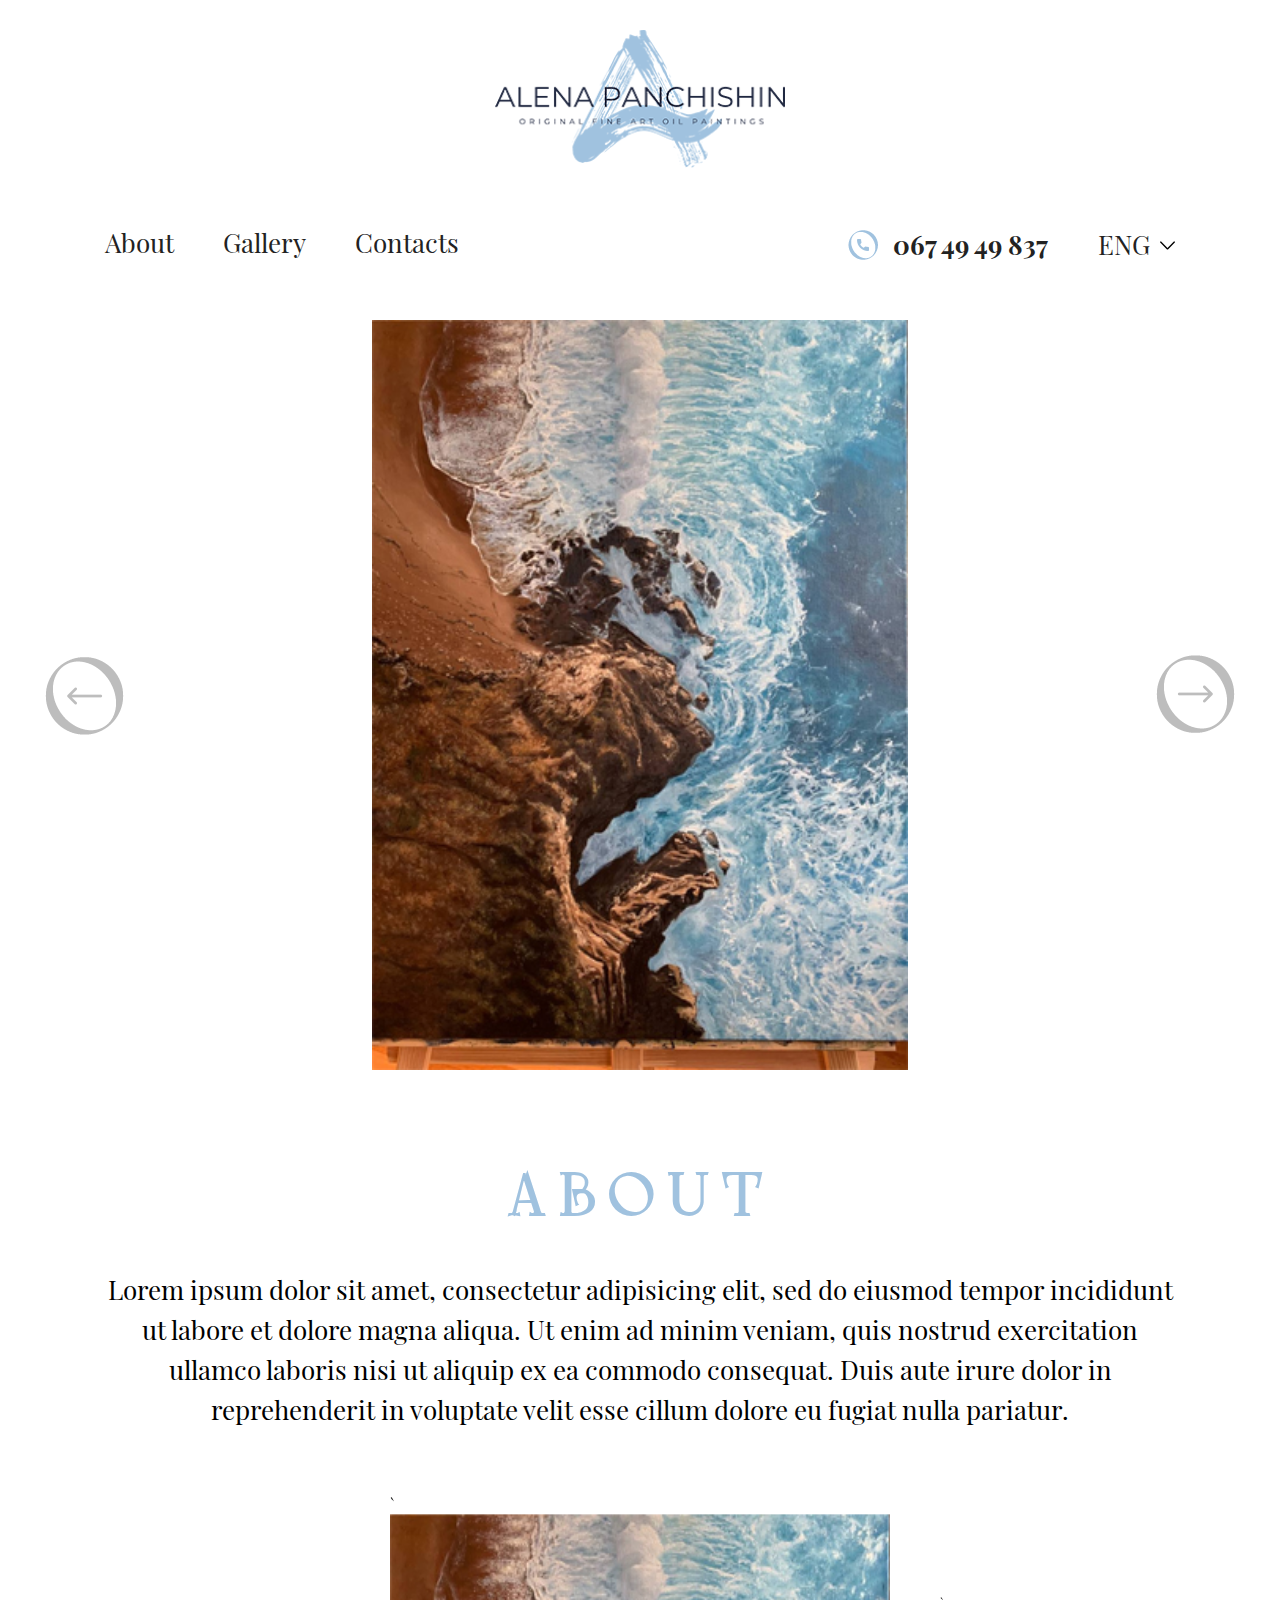
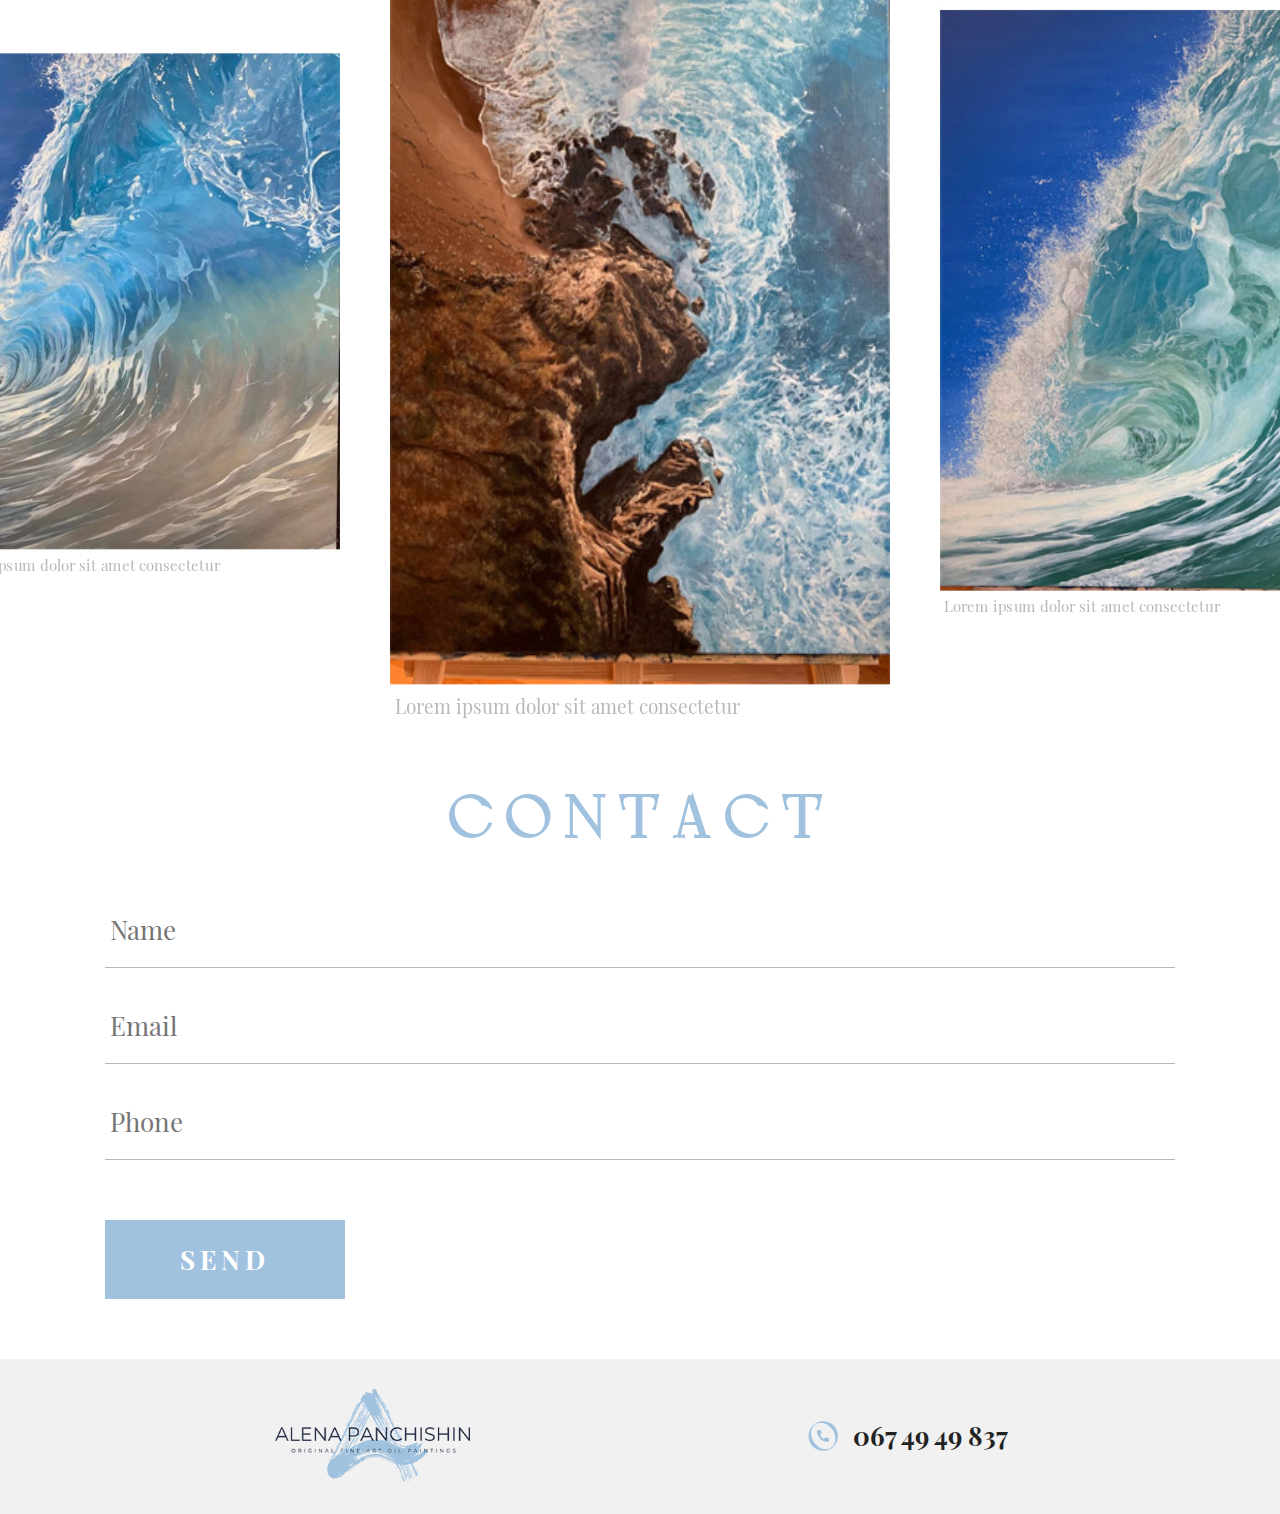
==== index.html @ 86f0cf5e "1" ====
<!DOCTYPE html>
<html lang="en">
<head>
    <meta charset="UTF-8">
    <meta name="viewport" content="width=device-width, initial-scale=1.0">
    <title>Document</title>
    <!-- styles -->
    <link rel="stylesheet" href="./styles/css/reset.css">
    <link rel="stylesheet" href="./plugins/slick/slick.css">
    <link rel="stylesheet" href="./styles/css/fonts.css">
    <link rel="stylesheet" href="./styles/css/index.css">
    <link rel="stylesheet" href="./styles/css/media.css">
    
</head>
<body>
    
    <div class="content">
        <!-- Header -->
        <header class="header">
            <!-- top -->
            <div class="header__top">
                <div class="wrap header__wrap">
                    <a href="./index.html" class="logo header__logo">
                        <img src="./img/logo.png" alt="">
                    </a>
                </div>
            </div>
            <!-- top end -->

            <!-- bottom -->
            <div class="header__bottom">
                <div class="wrap header__wrap">
                    <nav>
                        <a href="javascript://" class="header__link">About</a>
                        <a href="javascript://" class="header__link">Gallery</a>
                        <a href="javascript://" class="header__link">Contacts</a>
                    </nav>
    
                    <div class="phone header__phone">
                        <img src="./img/phone.png" alt="">
                        <a href="javascript://">067 49 49 837</a>
                    </div>
    
                    <div class="language header__language">
                        <span class="language__heading">
                            ENG
                            <img src="./img/svg/chevron.svg" alt="">
                        </span>
    
                        <div class="language__body">
                            <span class="language__item">UK</span>
                            <span class="language__item">RU</span>
                        </div>
                    </div>
                </div>
            </div>
            <!-- bottom end -->
        </header>
        <!-- header end -->

        <!-- main slider -->
        <div class="mainSlider">
            <div class="wrap mainSlider__wrap">
                <div class="mainSlider__item">
                    <img src="./img/1.jpg" alt="">
                </div>
    
                <div class="mainSlider__item">
                    <img src="./img/2.jpg" alt="">
                </div>
    
                <div class="mainSlider__item">
                    <img src="./img/3.jpg" alt="">
                </div>
    
                <div class="mainSlider__item">
                    <img src="./img/4.jpg" alt="">
                </div>
            </div>
            <div class="mainSlider__arrows"></div>
        </div>
        <!-- main slider end -->

        <!-- about block -->
        <div class="aboutBlock">
            <div class="wrap aboutBlock__wrap">
                <div class="aboutBlock__text">
                    <h2 class="title aboutBlock__title">
                        About
                    </h2>

                    <p class="subtitle aboutBlock__subtitle">
                        Lorem ipsum dolor sit amet, consectetur adipisicing elit, sed do eiusmod tempor incididunt ut labore et dolore magna aliqua. Ut enim ad minim veniam, quis nostrud exercitation ullamco laboris nisi ut aliquip ex ea commodo consequat. Duis aute irure dolor in reprehenderit in voluptate velit esse cillum dolore eu fugiat nulla pariatur.
                    </p>
                </div>

                <div class="aboutBlock__slider">
                    <div class="aboutBlock__slide">`
                        <img src="./img/1.jpg" alt="">
                        <span>Lorem ipsum dolor sit amet consectetur</span>
                    </div>

                    <div class="aboutBlock__slide">`
                        <img src="./img/2.jpg" alt="">
                        <span>Lorem ipsum dolor sit amet consectetur</span>
                    </div>

                    <div class="aboutBlock__slide">`
                        <img src="./img/3.jpg" alt="">
                        <span>Lorem ipsum dolor sit amet consectetur</span>
                    </div>

                    <div class="aboutBlock__slide">`
                        <img src="./img/4.jpg" alt="">
                        <span>Lorem ipsum dolor sit amet consectetur</span>
                    </div>

                    <div class="aboutBlock__slide">`
                        <img src="./img/5.jpg" alt="">
                        <span>Lorem ipsum dolor sit amet consectetur</span>
                    </div>

                    <div class="aboutBlock__slide">`
                        <img src="./img/3.jpg" alt="">
                        <span>Lorem ipsum dolor sit amet consectetur</span>
                    </div>
                </div>
            </div>
        </div>
        <!-- about block -->


        <!-- contact -->
        <div class="contact">
            <div class="wrap contact__wrap">
                <h1 class="title contact__title">
                    Contact
                </h1>

                <form action="" class="contact__form">
                    <input type="text" placeholder="Name">
                    <input type="emal" placeholder="Email">
                    <input type="phone" placeholder="Phone">
                    <button type="submit" class="button contact__button">send</button>
                </form>
            </div>
        </div>
        <!-- contact end -->

        <!-- footer -->
        <footer class="footer">
            <div class="wrap footer__wrap">
                <div class="footer__col">
                    <a href="javascript://" class="logo footer__logo">
                        <img src="./img/logo.png" alt="">
                    </a>
                </div>

                <div class="footer__col">
                    <div class="phone footer__phone">
                        <img src="./img/phone.png" alt="">
                        <a href="javascript://">067 49 49 837</a>
                    </div>
                </div>
            </div>
        </footer>
    </div>
    
    <script src="./js/jquery-3.5.1.min.js"></script>
    <script src="./plugins/slick/slick.min.js"></script>
    <script src="./js/index.js"></script>

</body>
</html>
---- styles/css/fonts.css ----
@font-face {
  font-family: "calypso";
  src: url(../../fonts/Calypso.ttf);
  font-style: normal;
  font-weight: normal;
}
@font-face {
  font-family: "playFair";
  src: url(../../fonts/PlayfairDisplay-Regular.ttf);
  font-style: normal;
  font-weight: normal;
}
@font-face {
  font-family: "playFair";
  src: url(../../fonts/PlayfairDisplay-Bold.ttf);
  font-style: normal;
  font-weight: bold;
}
---- styles/css/index.css ----
.wrap {
  max-width: 1070px;
  margin: 0px auto;
  padding-right: 20px;
  padding-left: 20px;
}

body {
  color: #222222;
  font-family: "playFair";
}

.title {
  font-size: 60px;
  font-family: "calypso";
  text-transform: uppercase;
  text-align: center;
  letter-spacing: 10px;
  color: #a0c2df;
  margin-bottom: 40px;
}

.content {
  overflow: hidden;
}

.subtitle {
  font-size: 26px;
  text-align: center;
  line-height: 40px;
  color: #000;
  margin-bottom: 60px;
}

.button {
  -webkit-transition: 0.3s;
  transition: 0.3s;
  padding: 20px;
  width: 100%;
  border: 2px solid #A0C2DF;
  background: #A0C2DF;
  font-size: 26px;
  color: #fff;
  font-family: "playFair";
  text-transform: uppercase;
  font-weight: bold;
  letter-spacing: 5px;
}
.button:hover {
  background: #fff;
  color: #A0C2DF;
}

.header__wrap {
  display: -webkit-box;
  display: -ms-flexbox;
  display: flex;
  -webkit-box-align: center;
      -ms-flex-align: center;
          align-items: center;
  padding-top: 30px;
  padding-bottom: 30px;
}
.header__phone {
  margin-right: 50px;
}
.header__logo {
  max-width: 290px;
  margin: 0px auto;
}
.header nav {
  display: -webkit-box;
  display: -ms-flexbox;
  display: flex;
  margin-right: auto;
}
.header__link {
  margin-right: 49px;
  font-size: 26px;
  text-decoration: none;
  color: inherit;
}
.header__link:hover:after {
  width: 100%;
}
.header__link:after {
  content: "";
  display: block;
  height: 1px;
  width: 0;
  margin-top: 3px;
  background: #222;
  -webkit-transition: 0.3s;
  transition: 0.3s;
}
.header__language {
  font-size: 26px;
}

.phone {
  display: -webkit-box;
  display: -ms-flexbox;
  display: flex;
  -webkit-box-align: center;
      -ms-flex-align: center;
          align-items: center;
}
.phone img {
  margin-right: 15px;
}
.phone a {
  color: inherit;
  text-decoration: none;
  font-size: 26px;
  font-weight: bold;
}
.phone:hover a {
  text-decoration: underline;
}

.language {
  position: relative;
}
.language__heading {
  display: -webkit-box;
  display: -ms-flexbox;
  display: flex;
  -webkit-box-align: center;
      -ms-flex-align: center;
          align-items: center;
  cursor: pointer;
}
.language__heading img {
  width: 15px;
  margin-left: 10px;
}
.language__body {
  display: -webkit-box;
  display: -ms-flexbox;
  display: flex;
  -webkit-box-orient: vertical;
  -webkit-box-direction: normal;
      -ms-flex-direction: column;
          flex-direction: column;
  display: none;
  position: absolute;
  z-index: 3;
  background: #fff;
  width: 100%;
}
.language__body--open {
  display: -webkit-box;
  display: -ms-flexbox;
  display: flex;
}
.language__item {
  margin: 5px 0;
  cursor: pointer;
}

.logo {
  width: 100%;
}
.logo img {
  width: 100%;
}

.mainSlider__wrap {
  display: -webkit-box;
  display: -ms-flexbox;
  display: flex;
  -webkit-box-align: center;
      -ms-flex-align: center;
          align-items: center;
  padding-bottom: 50px;
  padding-top: 30px;
}
.mainSlider__item {
  height: 750px;
}
.mainSlider__item img {
  margin: 0px auto;
  height: 100%;
}
.mainSlider__arrows {
  display: -webkit-box;
  display: -ms-flexbox;
  display: flex;
  -webkit-box-pack: justify;
      -ms-flex-pack: justify;
          justify-content: space-between;
  max-width: 200px;
  margin: 0px auto;
}

.arrow {
  -webkit-transition: 0.3s;
  transition: 0.3s;
  display: block;
  -webkit-filter: grayscale(1);
          filter: grayscale(1);
}
.arrow:hover {
  -webkit-filter: grayscale(0);
          filter: grayscale(0);
}
.arrow__prev {
  -webkit-transform: rotate(-180deg);
          transform: rotate(-180deg);
  margin-left: -80px;
}
.arrow__next {
  margin-right: -80px;
}

.aboutBlock__slide {
  -webkit-transition: 0.5s;
  transition: 0.5s;
  margin: auto 0px;
  height: 100%;
  width: 500px;
  -webkit-transform: scale(0.8);
          transform: scale(0.8);
}
.aboutBlock__slide img {
  width: 100%;
}
.aboutBlock__slide span {
  display: block;
  color: #b9b9b9;
  font-size: 19px;
  margin-top: 10px;
  margin-left: 5px;
}
.aboutBlock__wrap {
  padding-top: 50px;
  padding-bottom: 100px;
}
.aboutBlock__text {
  padding-bottom: 30px;
}
.aboutBlock .slick-list {
  overflow: unset;
}
.aboutBlock .slick-track {
  display: -webkit-box;
  display: -ms-flexbox;
  display: flex;
  -webkit-box-align: center;
      -ms-flex-align: center;
          align-items: center;
}
.aboutBlock .slick-center {
  -webkit-transform: scaleY(1.1);
          transform: scaleY(1.1);
}

.contact__form {
  display: -webkit-box;
  display: -ms-flexbox;
  display: flex;
  -webkit-box-orient: vertical;
  -webkit-box-direction: normal;
      -ms-flex-direction: column;
          flex-direction: column;
}
.contact__form input {
  padding: 20px 5px;
  border: none;
  border-bottom: 1px solid #b9b9b9;
  margin-bottom: 20px;
  font-size: 26px;
  color: #000;
  font-family: "playFair";
}
.contact__wrap {
  padding-bottom: 60px;
}
.contact__button {
  max-width: 240px;
  margin-top: 40px;
}

.footer {
  background: #f1f1f1;
}
.footer__wrap {
  display: -webkit-box;
  display: -ms-flexbox;
  display: flex;
  -webkit-box-align: center;
      -ms-flex-align: center;
          align-items: center;
  padding-top: 30px;
  padding-bottom: 30px;
}
.footer__logo {
  display: block;
  max-width: 195px;
}
.footer__col {
  max-width: 50%;
  width: 100%;
  display: -webkit-box;
  display: -ms-flexbox;
  display: flex;
  -webkit-box-pack: center;
      -ms-flex-pack: center;
          justify-content: center;
}
---- styles/css/media.css ----
@media screen and (max-width: 900px) {
  .mainSlider__item {
    height: auto;
    margin: 0px 30px;
  }
  .mainSlider__item img {
    height: unset;
  }
  .mainSlider .slick-track {
    display: -webkit-box;
    display: -ms-flexbox;
    display: flex;
    -webkit-box-align: center;
        -ms-flex-align: center;
            align-items: center;
  }
  .mainSlider .arrow__prev {
    margin-left: 0px;
  }
  .mainSlider .arrow__next {
    margin-right: 0px;
  }

  .header__link {
    font-size: 18px;
    margin-right: 20px;
  }
  .header__language {
    font-size: 18px;
  }
  .header__phone {
    margin-right: 20px;
  }

  .phone a {
    font-size: 18px;
  }
  .phone img {
    width: 20px;
  }
}
@media screen and (max-width: 600px) {
  .title {
    font-size: 40px;
    margin-bottom: 20px;
  }

  .subtitle {
    font-size: 18px;
    line-height: 35px;
  }

  .header__logo {
    max-width: 150px;
  }
  .header__wrap {
    padding-top: 20px;
    padding-bottom: 20px;
    -webkit-box-pack: center;
        -ms-flex-pack: center;
            justify-content: center;
    -ms-flex-wrap: wrap;
        flex-wrap: wrap;
  }
  .header nav {
    width: 100%;
    -webkit-box-pack: center;
        -ms-flex-pack: center;
            justify-content: center;
    margin-bottom: 20px;
  }
  .header__link {
    font-size: 22px;
  }
  .header__link:last-child {
    margin-right: 0;
  }
  .header__language {
    font-size: 22px;
  }

  .arrow {
    width: 60px;
  }
  .arrow img {
    width: 100%;
  }

  .phone a {
    font-size: 22px;
  }
  .phone img {
    width: 30px;
  }

  .aboutBlock__slide {
    width: 250px;
  }
  .aboutBlock__slide span {
    font-size: 14px;
  }
  .aboutBlock__text {
    padding-bottom: 0;
  }

  .mainSlider__wrap {
    padding-bottom: 30px;
  }

  .button {
    font-size: 18px;
    padding: 10px;
  }

  .contact__form input {
    font-size: 18px;
    padding-top: 10px;
    padding-bottom: 10px;
  }
  .contact__button {
    margin-top: 20px;
  }
}
@media screen and (max-width: 480px) {
  .mainSlider__item {
    height: auto;
  }
  .mainSlider__item img {
    height: auto;
    width: 100%;
  }

  .title {
    font-size: 26px;
  }

  .subtitle {
    font-size: 14px;
    line-height: 24px;
  }

  .mainSlider__arrows {
    width: 150px;
  }

  .aboutBlock__wrap {
    padding-bottom: 50px;
  }
  .aboutBlock__slide {
    margin: unset;
  }

  .footer__wrap {
    -webkit-box-orient: vertical;
    -webkit-box-direction: normal;
        -ms-flex-direction: column;
            flex-direction: column;
  }
  .footer__logo {
    max-width: 150px;
    margin-bottom: 20px;
  }
  .footer__col {
    max-width: 100%;
  }
}
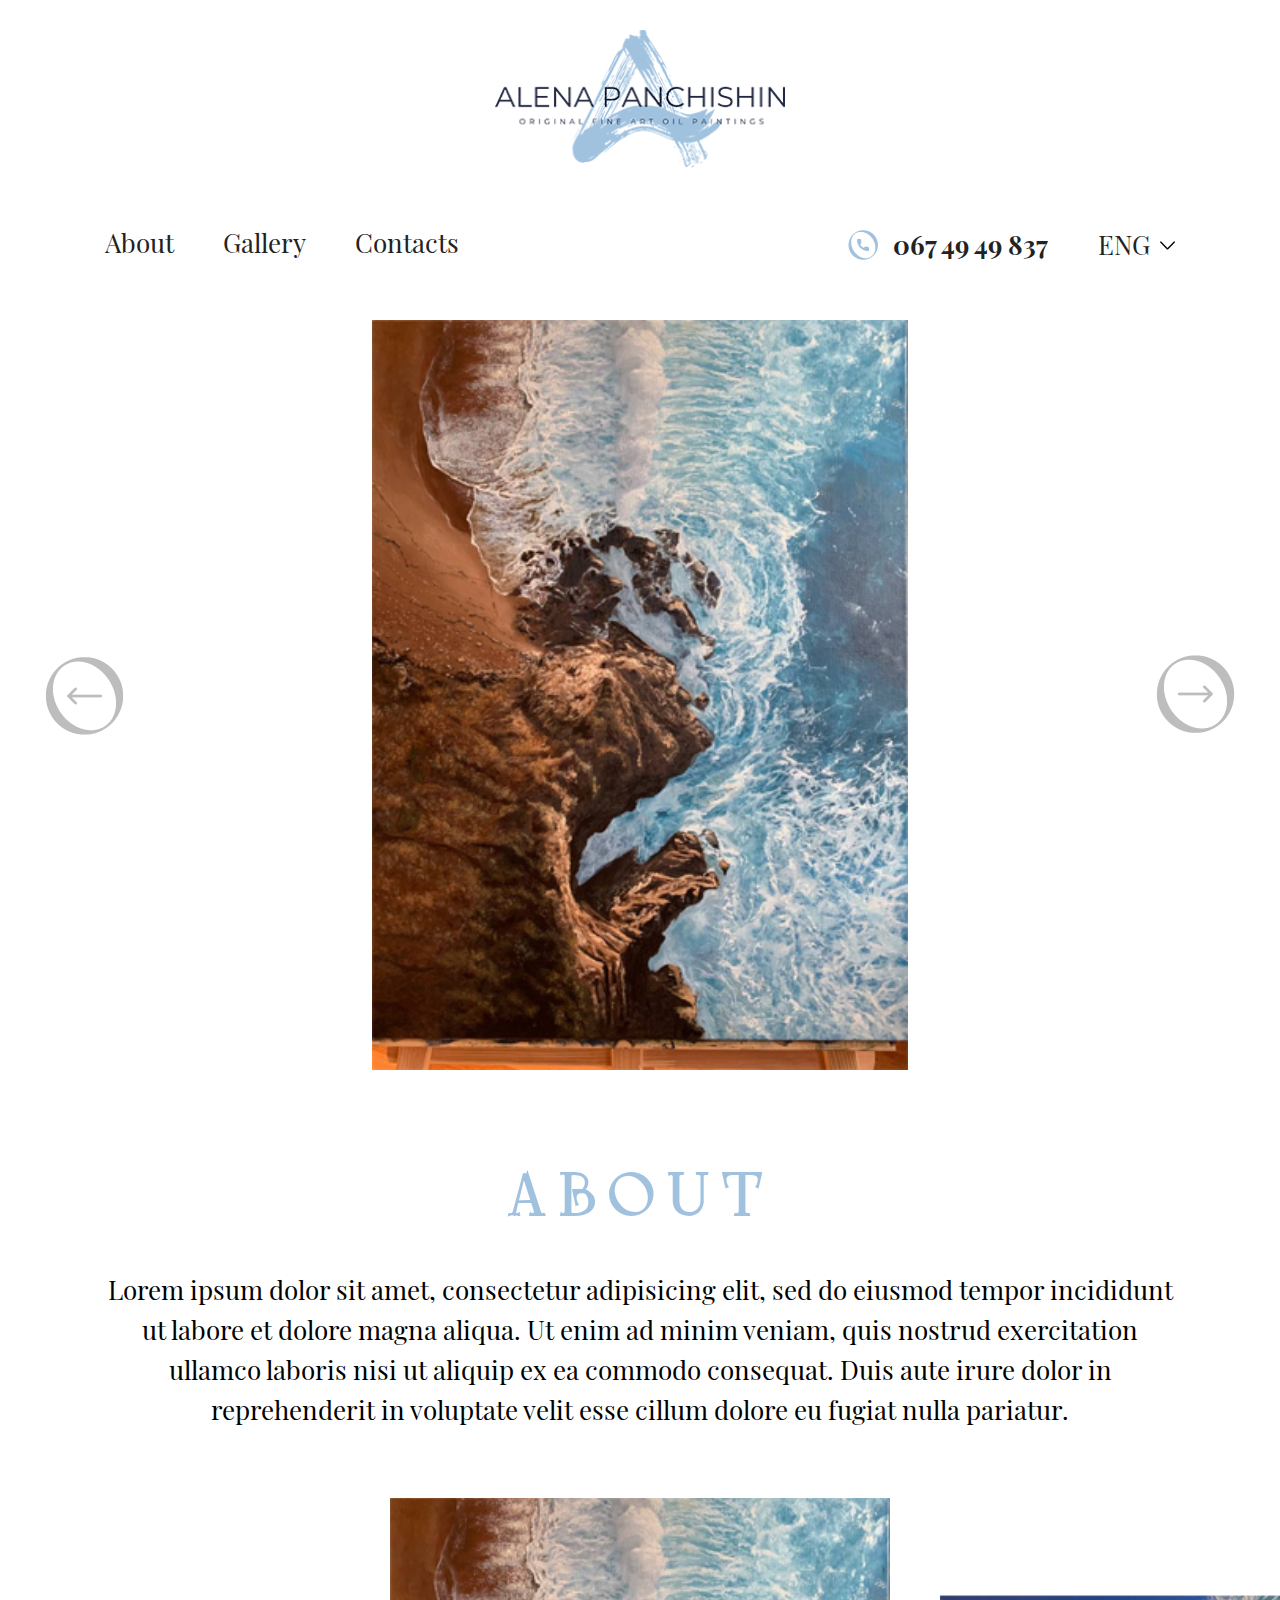
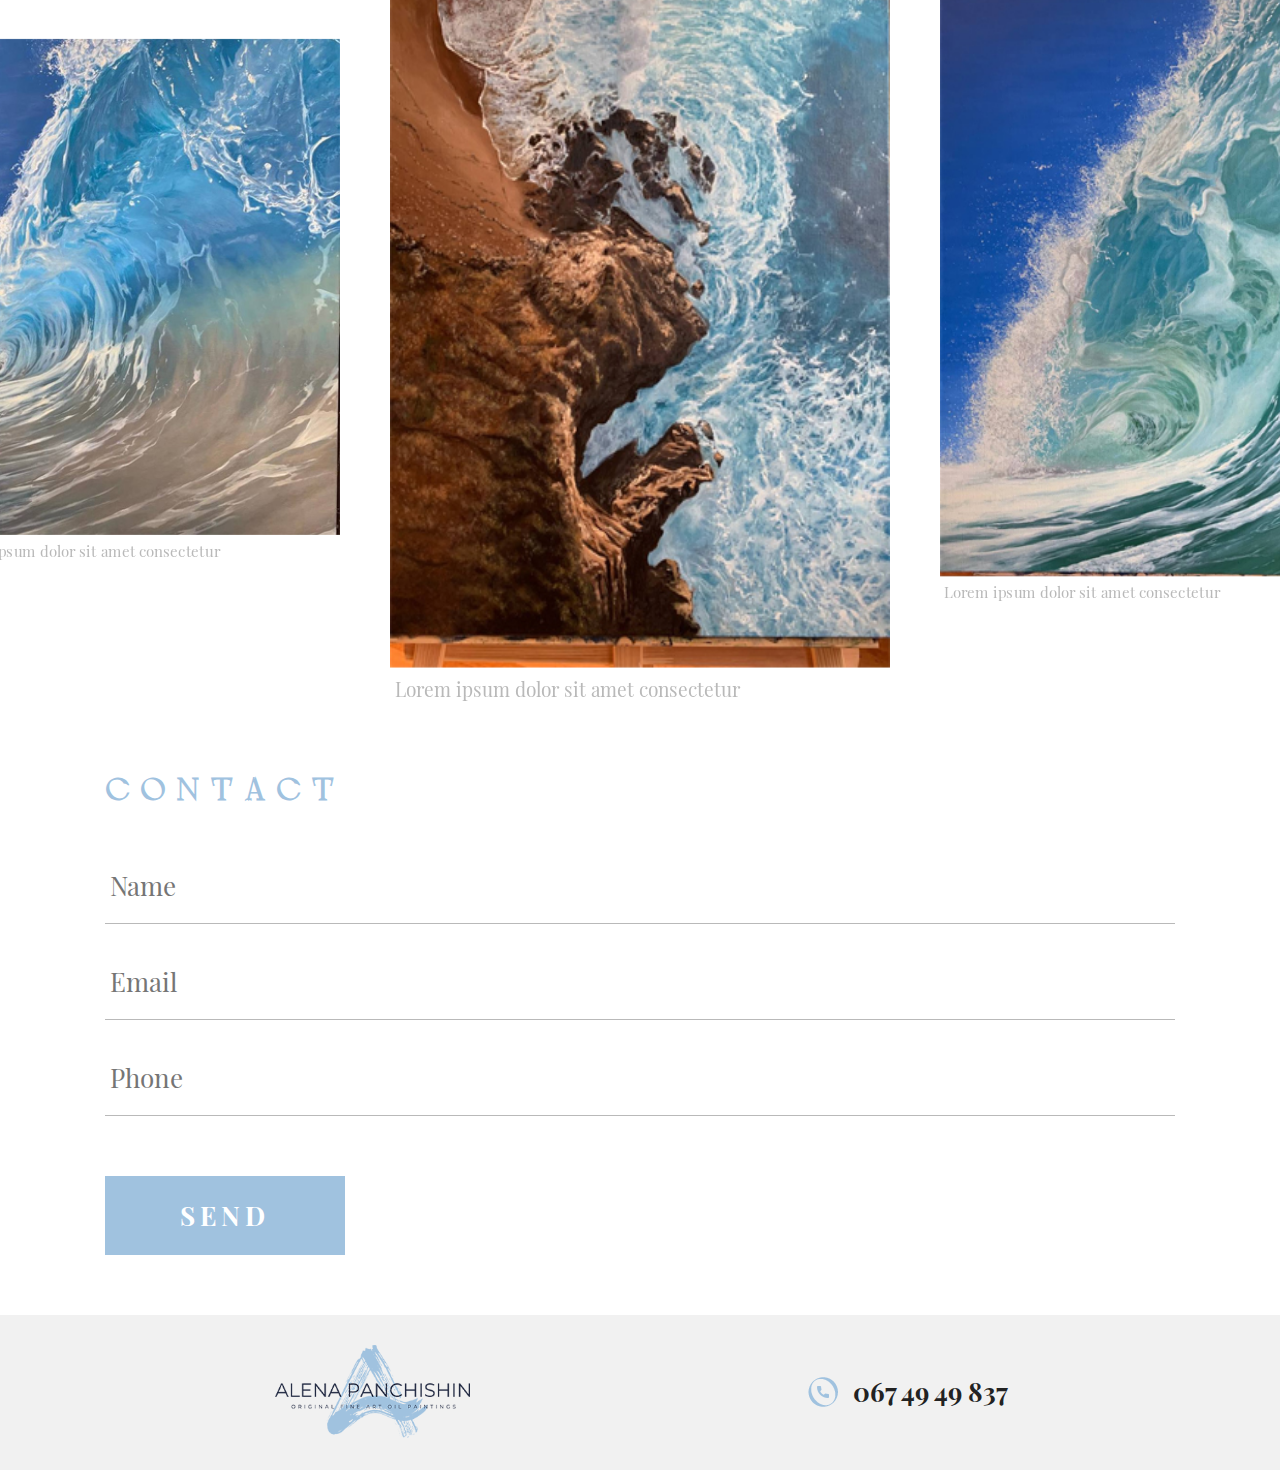
==== commit f7f5fb16: "fix" ====
--- a/index.html
+++ b/index.html
@@ -31,9 +31,9 @@
             <div class="header__bottom">
                 <div class="wrap header__wrap">
                     <nav>
-                        <a href="javascript://" class="header__link">About</a>
-                        <a href="javascript://" class="header__link">Gallery</a>
-                        <a href="javascript://" class="header__link">Contacts</a>
+                        <a href="./about.html" class="header__link">About</a>
+                        <a href="./gallery.html" class="header__link">Gallery</a>
+                        <a href="./contacts.html" class="header__link">Contacts</a>
                     </nav>
     
                     <div class="phone header__phone">
@@ -94,33 +94,33 @@
                     </p>
                 </div>
 
-                <div class="aboutBlock__slider">
-                    <div class="aboutBlock__slide">`
+                <div class="fullSlider aboutBlock__fullSlider">
+                    <div class="fullSlider__slide">
                         <img src="./img/1.jpg" alt="">
                         <span>Lorem ipsum dolor sit amet consectetur</span>
                     </div>
 
-                    <div class="aboutBlock__slide">`
+                    <div class="fullSlider__slide">
                         <img src="./img/2.jpg" alt="">
                         <span>Lorem ipsum dolor sit amet consectetur</span>
                     </div>
 
-                    <div class="aboutBlock__slide">`
+                    <div class="fullSlider__slide">
                         <img src="./img/3.jpg" alt="">
                         <span>Lorem ipsum dolor sit amet consectetur</span>
                     </div>
 
-                    <div class="aboutBlock__slide">`
+                    <div class="fullSlider__slide">
                         <img src="./img/4.jpg" alt="">
                         <span>Lorem ipsum dolor sit amet consectetur</span>
                     </div>
 
-                    <div class="aboutBlock__slide">`
+                    <div class="fullSlider__slide">
                         <img src="./img/5.jpg" alt="">
                         <span>Lorem ipsum dolor sit amet consectetur</span>
                     </div>
 
-                    <div class="aboutBlock__slide">`
+                    <div class="fullSlider__slide">
                         <img src="./img/3.jpg" alt="">
                         <span>Lorem ipsum dolor sit amet consectetur</span>
                     </div>
@@ -137,15 +137,15 @@
                     Contact
                 </h1>
 
-                <form action="" class="contact__form">
+                <form   class="form contact__form">
                     <input type="text" placeholder="Name">
-                    <input type="emal" placeholder="Email">
-                    <input type="phone" placeholder="Phone">
-                    <button type="submit" class="button contact__button">send</button>
+                    <input type="email" placeholder="Email">
+                    <input type="tel" placeholder="Phone">
+                    <button type="submit" class="button form__button">send</button>
                 </form>
             </div>
         </div>
-        <!-- contact end -->
+        <!-- contact end --> 
 
         <!-- footer -->
         <footer class="footer">
--- a/styles/css/index.css
+++ b/styles/css/index.css
@@ -49,6 +49,12 @@
 .button:hover {
   background: #fff;
   color: #A0C2DF;
+}
+
+.paragraph {
+  font-size: 18px;
+  text-align: center;
+  line-height: 30px;
 }
 
 .header__wrap {
@@ -213,7 +219,17 @@
   margin-right: -80px;
 }
 
-.aboutBlock__slide {
+.aboutBlock__wrap {
+  padding-top: 50px;
+}
+.aboutBlock__text {
+  padding-bottom: 30px;
+}
+
+.fullSlider {
+  padding-bottom: 100px;
+}
+.fullSlider__slide {
   -webkit-transition: 0.5s;
   transition: 0.5s;
   margin: auto 0px;
@@ -222,40 +238,42 @@
   -webkit-transform: scale(0.8);
           transform: scale(0.8);
 }
-.aboutBlock__slide img {
-  width: 100%;
-}
-.aboutBlock__slide span {
+.fullSlider__slide img {
+  width: 100%;
+}
+.fullSlider__slide span {
   display: block;
   color: #b9b9b9;
   font-size: 19px;
   margin-top: 10px;
   margin-left: 5px;
 }
-.aboutBlock__wrap {
-  padding-top: 50px;
-  padding-bottom: 100px;
-}
-.aboutBlock__text {
-  padding-bottom: 30px;
-}
-.aboutBlock .slick-list {
+.fullSlider .slick-list {
   overflow: unset;
 }
-.aboutBlock .slick-track {
-  display: -webkit-box;
-  display: -ms-flexbox;
-  display: flex;
-  -webkit-box-align: center;
-      -ms-flex-align: center;
-          align-items: center;
-}
-.aboutBlock .slick-center {
+.fullSlider .slick-track {
+  display: -webkit-box;
+  display: -ms-flexbox;
+  display: flex;
+  -webkit-box-align: center;
+      -ms-flex-align: center;
+          align-items: center;
+}
+.fullSlider .slick-center {
   -webkit-transform: scaleY(1.1);
           transform: scaleY(1.1);
 }
 
-.contact__form {
+.contact__wrap {
+  padding-bottom: 60px;
+}
+.contact__title {
+  text-align: left;
+  font-size: 32px;
+  margin-bottom: 40px;
+}
+
+.form {
   display: -webkit-box;
   display: -ms-flexbox;
   display: flex;
@@ -264,7 +282,11 @@
       -ms-flex-direction: column;
           flex-direction: column;
 }
-.contact__form input {
+.form__button {
+  max-width: 240px;
+  margin-top: 40px;
+}
+.form input {
   padding: 20px 5px;
   border: none;
   border-bottom: 1px solid #b9b9b9;
@@ -273,13 +295,6 @@
   color: #000;
   font-family: "playFair";
 }
-.contact__wrap {
-  padding-bottom: 60px;
-}
-.contact__button {
-  max-width: 240px;
-  margin-top: 40px;
-}
 
 .footer {
   background: #f1f1f1;
@@ -307,4 +322,221 @@
   -webkit-box-pack: center;
       -ms-flex-pack: center;
           justify-content: center;
+}
+
+.aboutSplit {
+  background: url(../../img/photo-bg.png);
+  background-repeat: no-repeat;
+  background-position: right center;
+}
+.aboutSplit__wrap {
+  display: -webkit-box;
+  display: -ms-flexbox;
+  display: flex;
+  -webkit-box-align: center;
+      -ms-flex-align: center;
+          align-items: center;
+  -webkit-box-pack: justify;
+      -ms-flex-pack: justify;
+          justify-content: space-between;
+  max-width: 1230px;
+  padding-bottom: 80px;
+  padding-top: 50px;
+}
+.aboutSplit__img {
+  margin-right: 40px;
+  max-width: 540px;
+}
+.aboutSplit__img img {
+  width: 100%;
+}
+.aboutSplit__info {
+  max-width: 560px;
+}
+.aboutSplit__subtitle {
+  margin-bottom: 50px;
+}
+
+.contactSplit__wrap {
+  max-width: 1330px;
+  padding-top: 100px;
+  padding-bottom: 70px;
+}
+.contactSplit__title {
+  margin-bottom: 70px;
+}
+.contactSplit__label {
+  font-size: 26px;
+  margin-bottom: 25px;
+}
+.contactSplit__body {
+  display: -webkit-box;
+  display: -ms-flexbox;
+  display: flex;
+  -webkit-box-pack: justify;
+      -ms-flex-pack: justify;
+          justify-content: space-between;
+  -webkit-box-align: start;
+      -ms-flex-align: start;
+          align-items: flex-start;
+}
+.contactSplit__form {
+  max-width: 550px;
+  width: 100%;
+}
+.contactSplit__info {
+  display: -webkit-box;
+  display: -ms-flexbox;
+  display: flex;
+  -webkit-box-orient: vertical;
+  -webkit-box-direction: normal;
+      -ms-flex-direction: column;
+          flex-direction: column;
+  -webkit-box-align: center;
+      -ms-flex-align: center;
+          align-items: center;
+  margin-right: 40px;
+}
+.contactSplit__phone {
+  margin-bottom: 30px;
+}
+.contactSplit__phone--margin {
+  margin-bottom: 60px;
+}
+.contactSplit__phone a {
+  font-size: 32px;
+}
+.contactSplit__socialsRow {
+  display: -webkit-box;
+  display: -ms-flexbox;
+  display: flex;
+}
+.contactSplit__social {
+  margin: 0px 10px;
+}
+
+.gallery__wrap {
+  max-width: 1270px;
+  padding-top: 70px;
+}
+
+.grid {
+  border-bottom: 1px solid #D9E7F2;
+  margin-bottom: 60px;
+}
+.grid:last-child {
+  margin-bottom: 0;
+  border-bottom: none;
+}
+.grid__heading {
+  font-size: 30px;
+  font-weight: bold;
+  text-align: center;
+  margin-bottom: 40px;
+}
+.grid__item {
+  margin-bottom: 80px;
+  margin-right: 10px;
+  margin-left: 10px;
+}
+.grid__body {
+  display: -webkit-box;
+  display: -ms-flexbox;
+  display: flex;
+  -ms-flex-pack: distribute;
+      justify-content: space-around;
+  -ms-flex-wrap: wrap;
+      flex-wrap: wrap;
+  margin: 0px -10px;
+}
+
+.item {
+  display: -webkit-box;
+  display: -ms-flexbox;
+  display: flex;
+  -webkit-box-orient: vertical;
+  -webkit-box-direction: normal;
+      -ms-flex-direction: column;
+          flex-direction: column;
+  font-size: 26px;
+  color: #222;
+}
+.item__name {
+  color: #222;
+  text-decoration: none;
+  margin-top: 15px;
+  margin-bottom: 5px;
+}
+.item__name:hover {
+  text-decoration: underline;
+}
+.item__size {
+  color: #767676;
+  margin-bottom: 15px;
+}
+
+.itemCard__wrap {
+  display: -webkit-box;
+  display: -ms-flexbox;
+  display: flex;
+  -webkit-box-align: center;
+      -ms-flex-align: center;
+          align-items: center;
+  -webkit-box-pack: justify;
+      -ms-flex-pack: justify;
+          justify-content: space-between;
+  max-width: 1330px;
+  padding-bottom: 70px;
+  padding-top: 60px;
+}
+.itemCard__img {
+  max-width: 50%;
+  width: 100%;
+  margin-right: 50px;
+}
+.itemCard__img img {
+  width: 100%;
+}
+.itemCard__info {
+  max-width: 570px;
+}
+.itemCard__paragraph {
+  margin-bottom: 60px;
+}
+.itemCard__params {
+  display: -webkit-box;
+  display: -ms-flexbox;
+  display: flex;
+  -webkit-box-orient: vertical;
+  -webkit-box-direction: normal;
+      -ms-flex-direction: column;
+          flex-direction: column;
+  -webkit-box-align: center;
+      -ms-flex-align: center;
+          align-items: center;
+  width: 100%;
+}
+.itemCard__row {
+  display: -webkit-box;
+  display: -ms-flexbox;
+  display: flex;
+  width: 100%;
+  margin-bottom: 20px;
+}
+.itemCard__col {
+  width: 50%;
+}
+.itemCard__col h5 {
+  text-align: right;
+  font-size: 60px;
+  font-family: "calypso";
+  text-transform: uppercase;
+  font-size: 30px;
+  letter-spacing: 10px;
+  color: #a0c2df;
+}
+.itemCard__col span {
+  margin-left: 25px;
+  font-size: 24px;
+  font-weight: bold;
 }--- a/styles/css/media.css
+++ b/styles/css/media.css
@@ -1,3 +1,52 @@
+@media screen and (max-width: 1150px) {
+  .itemCard {
+    background-position: center bottom;
+    background-size: contain;
+  }
+  .itemCard__wrap {
+    -webkit-box-orient: vertical;
+    -webkit-box-direction: normal;
+        -ms-flex-direction: column;
+            flex-direction: column;
+  }
+  .itemCard__img {
+    max-width: 700px;
+    margin-right: 0;
+    margin-bottom: 60px;
+  }
+  .itemCard__img img {
+    width: 100%;
+  }
+  .itemCard__info {
+    max-width: 700px;
+  }
+}
+@media screen and (max-width: 1050px) {
+  .aboutSplit__wrap {
+    -webkit-box-orient: vertical;
+    -webkit-box-direction: normal;
+        -ms-flex-direction: column;
+            flex-direction: column;
+  }
+  .aboutSplit__img {
+    margin-bottom: 50px;
+    margin-right: 0;
+  }
+
+  .contactSplit__body {
+    -webkit-box-orient: vertical;
+    -webkit-box-direction: normal;
+        -ms-flex-direction: column;
+            flex-direction: column;
+    -webkit-box-align: center;
+        -ms-flex-align: center;
+            align-items: center;
+  }
+  .contactSplit__info {
+    margin-right: 0;
+    margin-bottom: 60px;
+  }
+}
 @media screen and (max-width: 900px) {
   .mainSlider__item {
     height: auto;
@@ -48,6 +97,10 @@
   .subtitle {
     font-size: 18px;
     line-height: 35px;
+  }
+
+  .paragraph {
+    font-size: 16px;
   }
 
   .header__logo {
@@ -93,16 +146,17 @@
     width: 30px;
   }
 
-  .aboutBlock__slide {
-    width: 250px;
-  }
-  .aboutBlock__slide span {
-    font-size: 14px;
-  }
   .aboutBlock__text {
     padding-bottom: 0;
   }
 
+  .fullSlider__slide {
+    width: 250px;
+  }
+  .fullSlider__slide span {
+    font-size: 14px;
+  }
+
   .mainSlider__wrap {
     padding-bottom: 30px;
   }
@@ -112,13 +166,38 @@
     padding: 10px;
   }
 
-  .contact__form input {
+  .form input {
     font-size: 18px;
     padding-top: 10px;
     padding-bottom: 10px;
   }
-  .contact__button {
+  .form__button {
     margin-top: 20px;
+  }
+
+  .contactSplit__label {
+    font-size: 18px;
+    margin-bottom: 15px;
+  }
+  .contactSplit__phone {
+    margin-bottom: 15px;
+  }
+
+  .itemCard__col {
+    max-width: 100%;
+    width: 100%;
+  }
+  .itemCard__col h5 {
+    font-size: 20px;
+  }
+  .itemCard__col span {
+    font-size: 20px;
+  }
+  .itemCard__subtitle {
+    margin-bottom: 30px;
+  }
+  .itemCard__paragraph {
+    margin-bottom: 30px;
   }
 }
 @media screen and (max-width: 480px) {
@@ -139,6 +218,10 @@
     line-height: 24px;
   }
 
+  .paragraph {
+    font-size: 14px;
+  }
+
   .mainSlider__arrows {
     width: 150px;
   }
@@ -146,7 +229,12 @@
   .aboutBlock__wrap {
     padding-bottom: 50px;
   }
-  .aboutBlock__slide {
+
+  .phone a {
+    font-size: 18px;
+  }
+
+  .fullSlider__slide {
     margin: unset;
   }
 
@@ -163,4 +251,36 @@
   .footer__col {
     max-width: 100%;
   }
+
+  .grid__heading {
+    font-size: 20px;
+    margin-bottom: 10px;
+  }
+  .grid__item {
+    margin-bottom: 40px;
+    width: 100%;
+  }
+  .grid__item img {
+    width: 100%;
+  }
+
+  .itemCard__row {
+    -webkit-box-orient: vertical;
+    -webkit-box-direction: normal;
+        -ms-flex-direction: column;
+            flex-direction: column;
+    margin-bottom: 20px;
+  }
+  .itemCard__col h5 {
+    text-align: left;
+  }
+  .itemCard__col span {
+    margin-left: 0;
+  }
+  .itemCard__img {
+    margin-bottom: 30px;
+  }
+  .itemCard__wrap {
+    padding-top: 30px;
+  }
 }